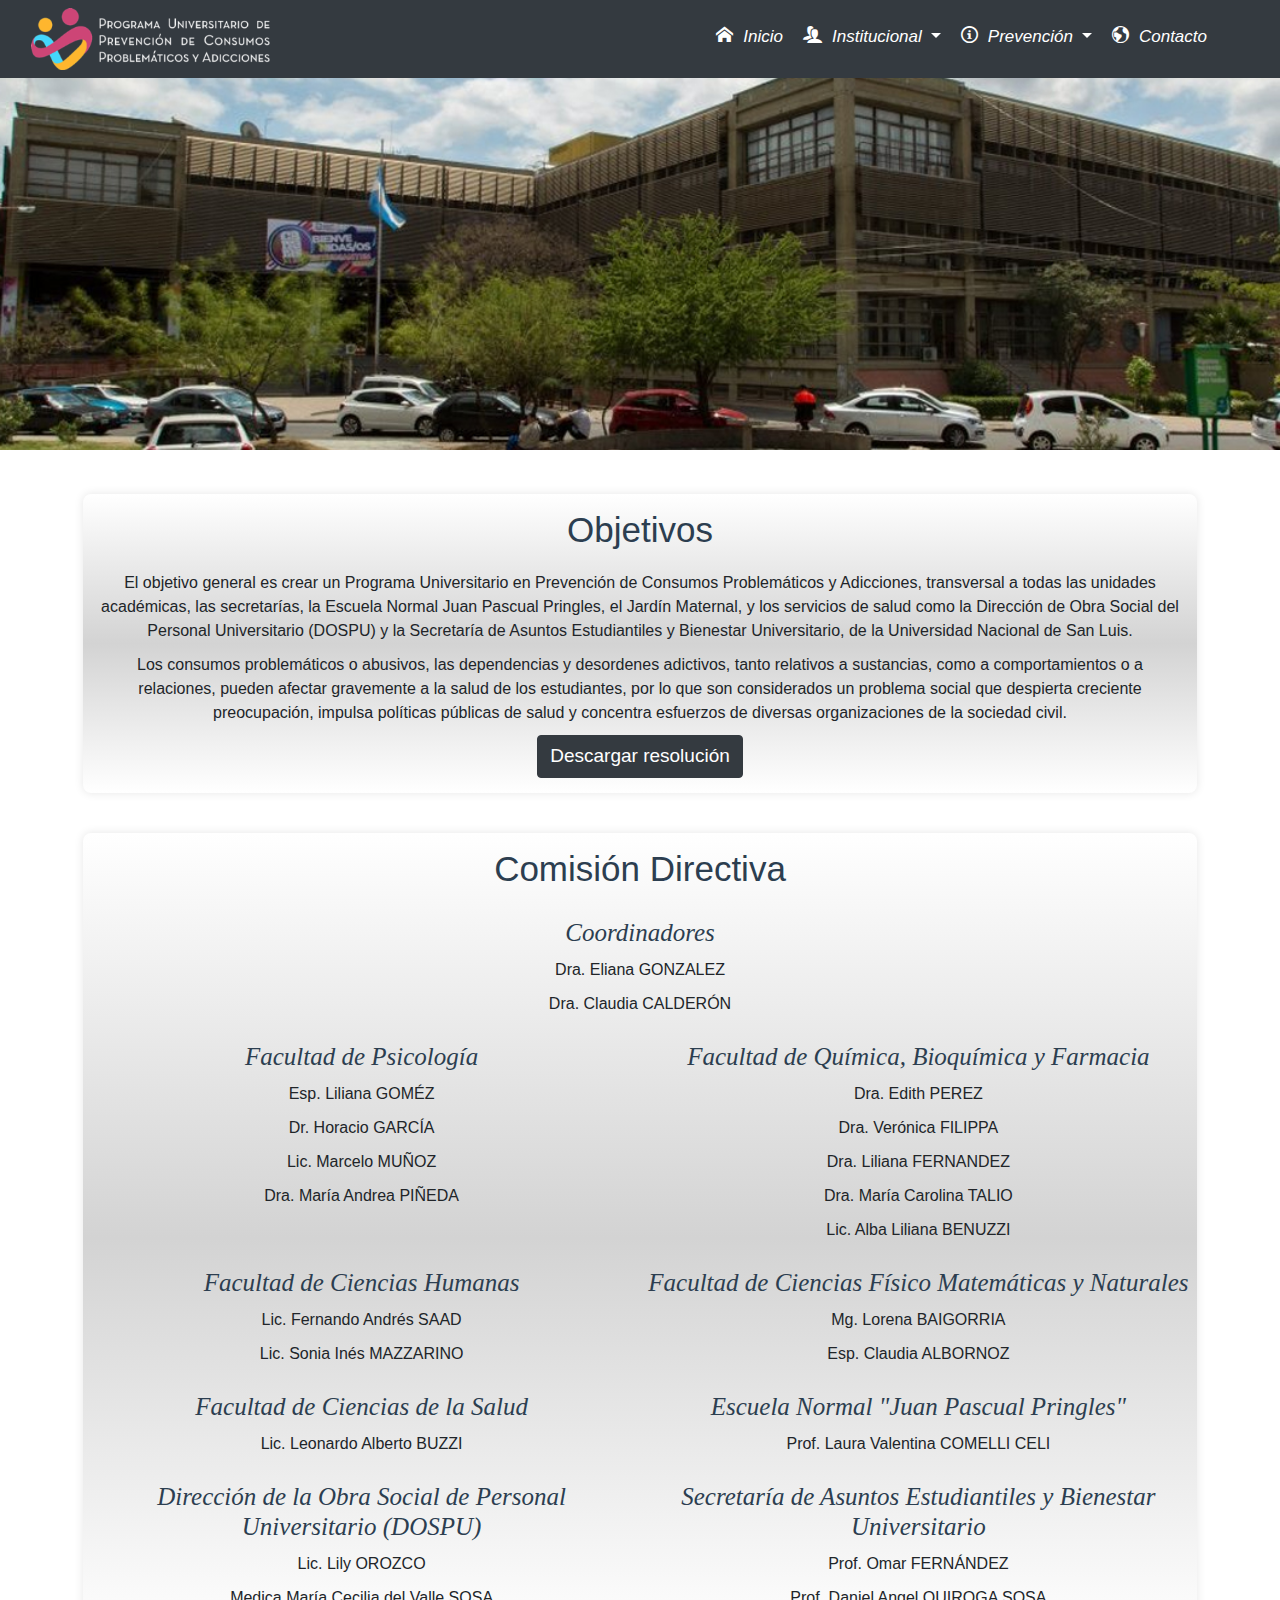
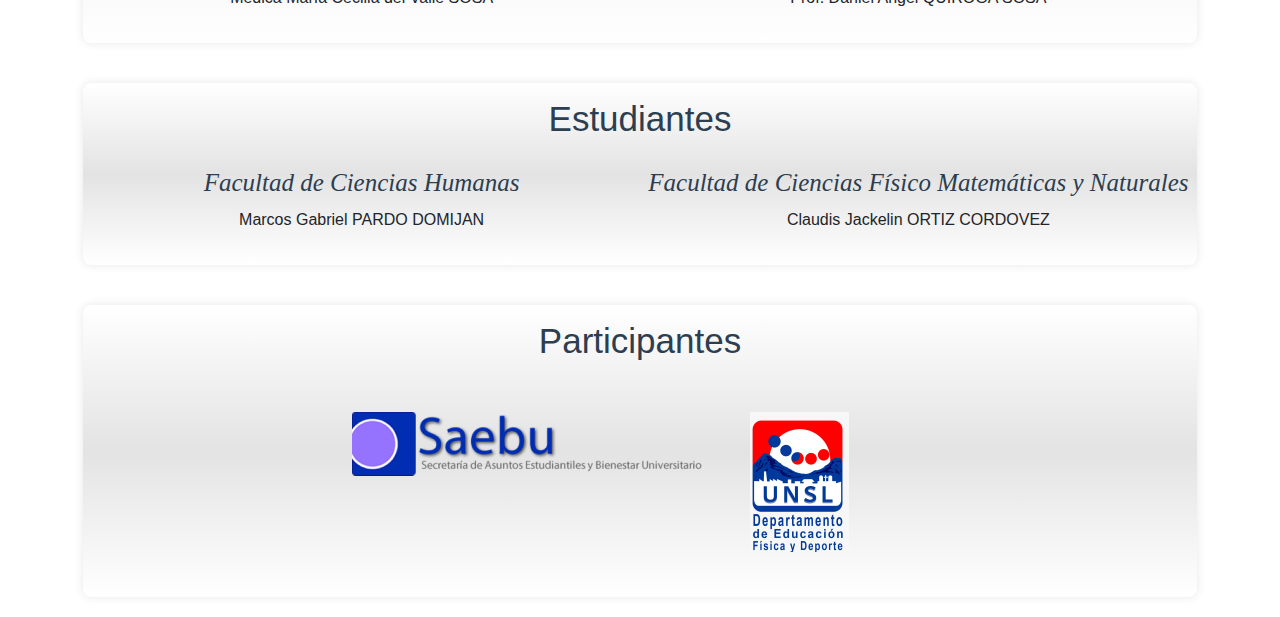
==== institucional.html @ 9cf57412 "se camnbio tamaño del logo deportes" ====
<!doctype html>
<html lang="es">
  <head>
    <meta charset="utf-8">
    <meta name="viewport" content="width=device-width, initial-scale=1, shrink-to-fit=no">
    <title>Programa Universitario de Prevenci&oacute;n de Consumos Problem&aacute;ticos y Adicciones</title>
    <link rel="stylesheet" href="css/bootstrap.min.css">
    <link href="css/style.css" rel="stylesheet">
    <link href="fonts.css" rel="stylesheet">
    <link rel="stylesheet" href="https://cdnjs.cloudflare.com/ajax/libs/animate.css/3.7.0/animate.min.css">
    <link rel="icon" type="image/png" href="/img/logosPrograma/loguito.png" />
  </head>

  <body>
      <!-- Mapas para las imagenes -->
    <map name="inadi">
      <area shape="poly" coords="30,17,95,1,170,17,173,92,178,135,19,136,26,91,100,138,5,58" target="_blank" href="https://www.argentina.gob.ar/inadi">	
    </map>	
      <!-- Menu de Navegaci�n -->	
    <header id="nav-placeholder"></header >	
      <!-- Portada -->
    <section>
      <div class="contenedor-imagen2"></div>
    </section><br>
      <!-- Objetivos -->
    <section id="objetivos">
      <div  class="container text-center jumbotron" id = "contenido-mitos">        
        <h1>Objetivos</h1>
        <p >El objetivo general es crear un Programa Universitario en Prevenci&oacuten de Consumos Problem&aacuteticos y Adicciones, 
          transversal a todas las unidades acad&eacutemicas, las secretar&iacuteas, la Escuela Normal Juan Pascual Pringles, 
          el Jardín Maternal, y los servicios de salud como la Direcci&oacuten de Obra Social del Personal Universitario (DOSPU) y 
          la Secretar&iacutea de Asuntos Estudiantiles y Bienestar Universitario, de la Universidad Nacional de San Luis.
        </p>
        <p >Los consumos problemáticos o abusivos, las dependencias y desordenes adictivos, tanto relativos a sustancias, 
          como a comportamientos o a relaciones, pueden afectar gravemente a la salud de los estudiantes, por lo que son considerados 
          un problema social que despierta creciente preocupaci&oacuten, impulsa políticas públicas de salud y concentra 
          esfuerzos de diversas organizaciones de la sociedad civil.
        </p>	
        <a class="btn btn-dark descarga" href="documentosParaDescargar/resolucion2024.pdf" target="_blank" download="Resolucion">
          Descargar resoluci&oacuten 
        </a>           
      </div>
    </section>
      <!-- Comision Directiva -->
    <section id="comisionDirectiva">
      <div  class="container text-center jumbotron" id = "contenido-mitos">
          <h1>Comisión Directiva</h1>
        <div class="row justify-content-center">
          <div class="col-md-12 col-lg-12 p-2">
            <h2>Coordinadores</h2>
            <p>Dra. Eliana GONZALEZ</p>
            <p>Dra. Claudia CALDERÓN</p>
          </div>
          <div class="col-md-6 col-lg-6 p-2">
            <h2>Facultad de Psicología</h2>
            <p>Esp. Liliana GOMÉZ</p>
            <p>Dr. Horacio GARCÍA</p>
            <p>Lic. Marcelo MUÑOZ</p>
            <p>Dra. María Andrea PIÑEDA</p>
          </div>
          <div class="col-md-6 col-lg-6 p-2">
            <h2>Facultad de Química, Bioquímica y Farmacia</h2>
            <p>Dra. Edith PEREZ</p>
            <p>Dra. Verónica FILIPPA</p>
            <p>Dra. Liliana FERNANDEZ</p>
            <p>Dra. María Carolina TALIO</p>
            <p>Lic. Alba Liliana BENUZZI</p>
          </div>
          <div class="col-md-6 col-lg-6 p-2">
            <h2>Facultad de Ciencias Humanas</h2>
            <p>Lic. Fernando Andrés SAAD</p>
            <p>Lic. Sonia Inés MAZZARINO</p>
          </div>       
          <div class="col-md-6 col-lg-6 p-2">
            <h2>Facultad de Ciencias Físico Matemáticas y Naturales</h2>
            <p>Mg. Lorena BAIGORRIA</p>
            <p>Esp. Claudia ALBORNOZ</p>
          </div>
          <div class="col-md-6 col-lg-6 p-2">
            <h2>Facultad de Ciencias de la Salud</h2>
            <p>Lic. Leonardo Alberto BUZZI</p>
          </div>
          <div class="col-md-6 col-lg-6 p-2">
            <h2>Escuela Normal "Juan Pascual Pringles"</h2>
            <p>Prof. Laura Valentina COMELLI CELI</p>
          </div>
          <div class="col-md-6 col-lg-6 p-2">
            <h2>Dirección de la Obra Social de Personal Universitario (DOSPU)</h2>
            <p>Lic. Lily OROZCO</p>
            <p>Medica María Cecilia del Valle SOSA</p>
          </div>
          <div class="col-md-6 col-lg-6 p-2">
            <h2>Secretaría de Asuntos Estudiantiles y Bienestar Universitario</h2>
            <p>Prof. Omar FERNÁNDEZ</p>
            <p>Prof. Daniel Angel QUIROGA SOSA</p>
          </div>
        </div>
      </div>
    </section>
      <!-- Seccion de Estudiantes -->
    <section id="estudiantes">
      <div  class="container  text-center jumbotron2" id = "contenido-mitos">
        <h1>Estudiantes</h1>
        <div class="row justify-content-center"> 
          <div class="col-md-6 col-lg-6 p-2">
            <h2>Facultad de Ciencias Humanas</h2>
            <p>Marcos Gabriel PARDO DOMIJAN</p>
          </div>     
          <div class="col-md-6 col-lg-6 p-2">
            <h2>Facultad de Ciencias Físico Matemáticas y Naturales</h2>
            <p>Claudis Jackelin ORTIZ CORDOVEZ</p>
          </div>      
        </div>
      </div>
    </section>
      <!-- Logos de los Participantes -->
    <section id="participantes">
      <div  class="container text-center jumbotron2" id = "contenido-mitos">
        <h1>Participantes</h1>
        <div class="row justify-content-center">
          <div class="img col-lg-3">
            <a target="_blank" href="http://saebu.unsl.edu.ar/">
              <img src="img/logosParticipantes/logo-saebu4-350.png">
            </a>	
          </div>
          <div class="img col-lg-3">
            <a target="_blank" href="http://saebu.unsl.edu.ar/">
              <img src="img/logosParticipantes/logoDeportes140.png">
            </a>	
          </div>
        </div>		  	
      </div>
    </section>
      <!-- Scripts -->	
    <script src="https://code.jquery.com/jquery-3.5.1.min.js"></script> <!-- Versión completa de jQuery -->
    <script src="https://cdn.jsdelivr.net/npm/@popperjs/core@2.9.2/dist/umd/popper.min.js"></script>
    <script src="https://stackpath.bootstrapcdn.com/bootstrap/4.5.2/js/bootstrap.min.js"></script>
      <!-- Scripts personalizados -->
    <script src="js/nav.js"></script>
    <script src="js/button.js"></script>
  </body>
</html>
---- css/style.css ----
*{
  box-sizing: border-box;
  padding: 0px;
  margin: 0px;
}
body {
  display: flex;
  flex-direction: column;
  height: 100vh;
  width: 100%;
  margin: 0px;
}

html{
  scroll-behavior: smooth;
}




/*Estilo para el Menu de Navegacion*/
.navbar-light .navbar-brand{
  color: #fff;
  font-size: 25px;
  text-transform: uppercase;
  font-weight: bold;
  letter-spacing: 2px;
}

.navbar-light .navbar-nav .nav-link{
  padding: 10px;
  color: White;
}

.navbar-light .navbar-nav .nav-link:focus, .navbar-light .navbar-nav .nav-link:hover{
  color: BurlyWood;
}

.navbar-nav > li > a, .navbar-brand {
    padding-top: 15px !important; 
    height: 60px; 
}
.navbar {
    min-height: 30px !important; /* Elige la altura que necesites */
    z-index: 10; /* Asegúrate de que la barra de navegación esté en la parte superior */
    width: 100%; /* Para que ocupe todo el ancho de la página */
}

.nav-link{
  padding: 5px;
  font-weight: 500;
  font-size: 17px;
  font-style: italic;
}

.dropdown-menu{
  border:none;
}

.dropdown-item{
  color:white;
}

nav ul li span{ 
  margin-right:10px;
}

.dropdown-item:hover{
  background:none;
  color: BurlyWood;
 
}



/*Estilo para los fondos del container*/
.jumbotron{
  background-color: White; 
  background-image: linear-gradient(White, LightGray, white);
  box-shadow: 0 15px 10px rgba(0,0,0,.25);
}
.jumbotron2{
  background-color: White; 
  background-image: linear-gradient(white, rgb(227, 227, 227),white);
  box-shadow: 0 15px 10px rgba(0,0,0,.25);
}

/*Estilo para los titulos*/
h1{	
  font-weight: 100;
  font-style: inherit;
  font-size: 35px;
  font-family: Arial, Helvetica, sans-serif;
  text-align: center;
  color: #2c3e50;
  margin-bottom: 20px;
}

h2{
  color: #443979;
  font-style: italic;
  font-size: 25px;
  font-family: Times New Roman;
}


/*Estilo para las letras*/
p{
  font-family: Arial, Helvetica, sans-serif;
}

/*Estilo para los logos*/
.img{
  padding: 10px; 
  margin: 20px;
  height: auto;
}

.img:hover{
  animation-duration:2s;
  animation-name: rubberBand;
  animation-iteration-count: infinite;
}

/*Efecto para el boton de navegacion responsive*/
.navbar-light .navbar-toggler{
  border-color:DarkGrey; 
}

.navbar-light .navbar-toggler-icon {
  background-image: url("data:image/svg+xml;charset=utf8,%3Csvg viewBox='0 0 32 32' xmlns='http://www.w3.org/2000/svg'%3E%3Cpath stroke='rgba(255,255,255, 0.9)' stroke-width='2' stroke-linecap='round' stroke-miterlimit='10' d='M4 8h24M4 16h24M4 24h24'/%3E%3C/svg%3E");
}

.navbar-light.navbar-toggler {
  border-color: rgb(255,255,255);
} 


/*Estilo para el msj*/
/*.contact{
  background-image: linear-gradient(White, LightGray, white);
  border-radius: 5px;
  box-shadow: 0 15px 10px rgba(0,0,0,.25);
}*/

/*Estilo para el logo de Facebook*/
.face{
  margin: 0 auto;
}

/*Estilo para el boton de descarga*/
.descarga{
  color: White;
  text-decoration: none;
  font-family: arial, sans-serif;
  font-size: 19px;
}

.descarga:hover{
  color: White;
  text-decoration: none;
}

/*Estilo para el titulo de prevencion y unsl en contactos*/
.titunsl{
  font-size:24px;
}

.titprev{
  font-size:19px;
}


/*Estilo para los folletos*/
.afiche{
  width: 100%;
  box-shadow: 0 20px 30px rgba(0, 0, 0, 0.30);

}

.afiche:hover{
   box-shadow: 5px 20px 30px rgba(0, 0, 0, 0.50);
   transition: 800ms;
}


/*Estilo para los documentos*/
.downloadDoc p{
  font-size:17px;
  font-family:'Poppins',sans-serif;
}

.downloadDoc{
  position: relative;
  padding: 40px;
  background: #f2f2f2;
  border-radius: 4px;
  box-shadow: 0 20px 30px rgba(0, 0, 0, 0.60);
  margin: 20px;
  box-sizing: border-box;
  overflow: hidden;
} 

.icon{
  position: relative;
  width: 80px;
  height: 80px;
  color: #fff;
  background: #000;
  display: flex;
  justify-content: center;
  align-items: center;
  margin: 0 auto;
  border-radius: 50%;
  font-size: 20px;
  /*font-weight: 400;*/
  transition: 1s;
}

.doc1 .downloadDoc .icon {
  box-shadow: 0 0 0 0 DodgerBlue;
  background: DodgerBlue;
}

.doc1 .downloadDoc:hover .icon {
  box-shadow: 0 0 0 400px DodgerBlue;
  background: #000;
}

.doc2 .downloadDoc .icon {
  box-shadow: 0 0 0 0 #6A5ACD;
  background: #6A5ACD;
}

.doc2 .downloadDoc:hover .icon {
  box-shadow: 0 0 0 400px #6A5ACD;
  background: #000;
}

.doc3 .downloadDoc .icon {
  box-shadow: 0 0 0 0 DarkCyan;
  background: DarkCyan;
}

.doc3 .downloadDoc:hover .icon {
  box-shadow: 0 0 0 400px DarkCyan;
  background: #000;
}

.doc4 .downloadDoc .icon {
  box-shadow: 0 0 0 0 MediumSeaGreen;
  background: MediumSeaGreen;
}

.doc4 .downloadDoc:hover .icon {
  box-shadow: 0 0 0 400px MediumSeaGreen;
  background: #000;
}

.doc5 .downloadDoc .icon {
  box-shadow: 0 0 0 0 ForestGreen;
  background: ForestGreen;
}

.doc5 .downloadDoc:hover .icon {
  box-shadow: 0 0 0 400px ForestGreen;
  background: #000;
}

.doc6 .downloadDoc .icon {
  box-shadow: 0 0 0 0 DarkMagenta;
  background: DarkMagenta;
}

.doc6 .downloadDoc:hover .icon {
  box-shadow: 0 0 0 400px DarkMagenta;
  background: #000;
}

.content{
  position:relative;
  z-index: 1;
  transition: 1s;
}

.downloadDoc:hover .content{
  color: #fff;
}

.downloadDoc:before{
  content: '';
  width: 50%;
  height: 100%;
  position: absolute;
  top: 0;
  left: 0;
  background: rgba(255,255,255,.1); 
  z-index: 2;
  pointer-events:none;
}

/*Estilo para Actividades*/
.activity p{
  font-size: 16px;
}

.activity h3{
  font-size: 28px;
  font-style: italic;
  font-family: Times New Roman;
}

.activity h4{
  color: #443979;
  font-size: 25px;
  font-style: italic;
  font-family: Times New Roman;
}


.contenedor-imagen {
  background-image: url('../img/universidad.png');
  background-size:cover;
  background-position: center;
  background-repeat: no-repeat;
  height: 40vh;
  width: 100%;
  display: flex;
  margin-top: 45px;

}


.contenedor-imagen2 {
  padding: 0;
  margin: 0;
  background-image: url('../img/rectorado.jpg');
  background-size: cover;
  background-position: center;
  background-repeat: no-repeat;
  height: 50vh;
  width: 100%;
  text-align: center;
  justify-content: center;
  align-items: center;
  display: flex;
  position: relative; /* Asegurar que el ::before se posicione correctamente */

}

#contenido-mitos {
  max-width: 87%;
  margin: 20px auto;
  padding: 15px;
  background-color: #fff;
  border-radius: 8px;
  box-shadow: 0 0 10px rgba(0, 0, 0, 0.1);
}

header h1 {
  text-align: center;
  color: #2c3e50;
  margin-bottom: 20px;
}

.mitos {
  text-align: center;
  background-image: url('../img/1.jpeg');
  border-radius: 8px;
 
}

.mitos-image {
  max-width: 100%;
  height: auto;
  border-radius: 8px;
  margin-bottom: 20px;
}


.myth-reality-list {
  display: flex;
  flex-wrap: wrap;
  justify-content:space-between;
  list-style-type: none;
  padding: 0;
}

.myth-reality-list li {
  background-color: #f9f9f9;
  padding: 20px;
  border-radius: 8px;
  box-shadow: 0 0 10px rgba(0, 0, 0, 0.1);
  margin: 10px ;
  width: 47%;
  box-sizing: border-box;
}

.altura p{
  min-height: 50px;
}

h2 {
  color: #2c3e50;
  margin-top: 0;
}

p {
  margin: 10px 0;

}

/* Media queries for responsiveness */
@media (max-width: 780px) {
  .myth-reality-list li {
      width: 100%;
  }
}

@media (max-width: 480px) {
  #contenido-mitos {
      padding: 10px;
  }

  .myth-reality-list li {
      padding: 15px;
  }

  header h1 {
      font-size: 1.5rem;
  }

  h2 {
      font-size: 1.25rem;
  }

  p {
      font-size: 1rem;
  }
}
---- fonts.css ----
@font-face {
  font-family: 'icomoon';
  src:  url('fonts/icomoon.eot?qnvz5k');
  src:  url('fonts/icomoon.eot?qnvz5k#iefix') format('embedded-opentype'),
    url('fonts/icomoon.ttf?qnvz5k') format('truetype'),
    url('fonts/icomoon.woff?qnvz5k') format('woff'),
    url('fonts/icomoon.svg?qnvz5k#icomoon') format('svg');
  font-weight: normal;
  font-style: normal;
}

[class^="icon-"], [class*=" icon-"] {
  /* use !important to prevent issues with browser extensions that change fonts */
  font-family: 'icomoon' !important;
  speak: none;
  font-style: normal;
  font-weight: normal;
  font-variant: normal;
  text-transform: none;
  line-height: 1;

  /* Better Font Rendering =========== */
  -webkit-font-smoothing: antialiased;
  -moz-osx-font-smoothing: grayscale;
}

.icon-home:before {
  content: "\e900";
}
.icon-office:before {
  content: "\e903";
}
.icon-pencil2:before {
  content: "\e906";
}
.icon-book:before {
  content: "\e91f";
}
.icon-file-picture:before {
  content: "\e927";
}
.icon-paste:before {
  content: "\e92d";
}
.icon-folder-open:before {
  content: "\e930";
}
.icon-phone:before {
  content: "\e942";
}
.icon-envelop:before {
  content: "\e945";
}
.icon-undo:before {
  content: "\e965";
}
.icon-user:before {
  content: "\e971";
}
.icon-users:before {
  content: "\e972";
}
.icon-user-tie:before {
  content: "\e976";
}
.icon-target:before {
  content: "\e9b3";
}
.icon-earth:before {
  content: "\e9ca";
}
.icon-info:before {
  content: "\ea0c";
}
.icon-embed2:before {
  content: "\ea80";
}
.icon-facebook2:before {
  content: "\ea91";
}
.icon-html-five:before {
  content: "\eae4";
}
.icon-html-five2:before {
  content: "\eae5";
}
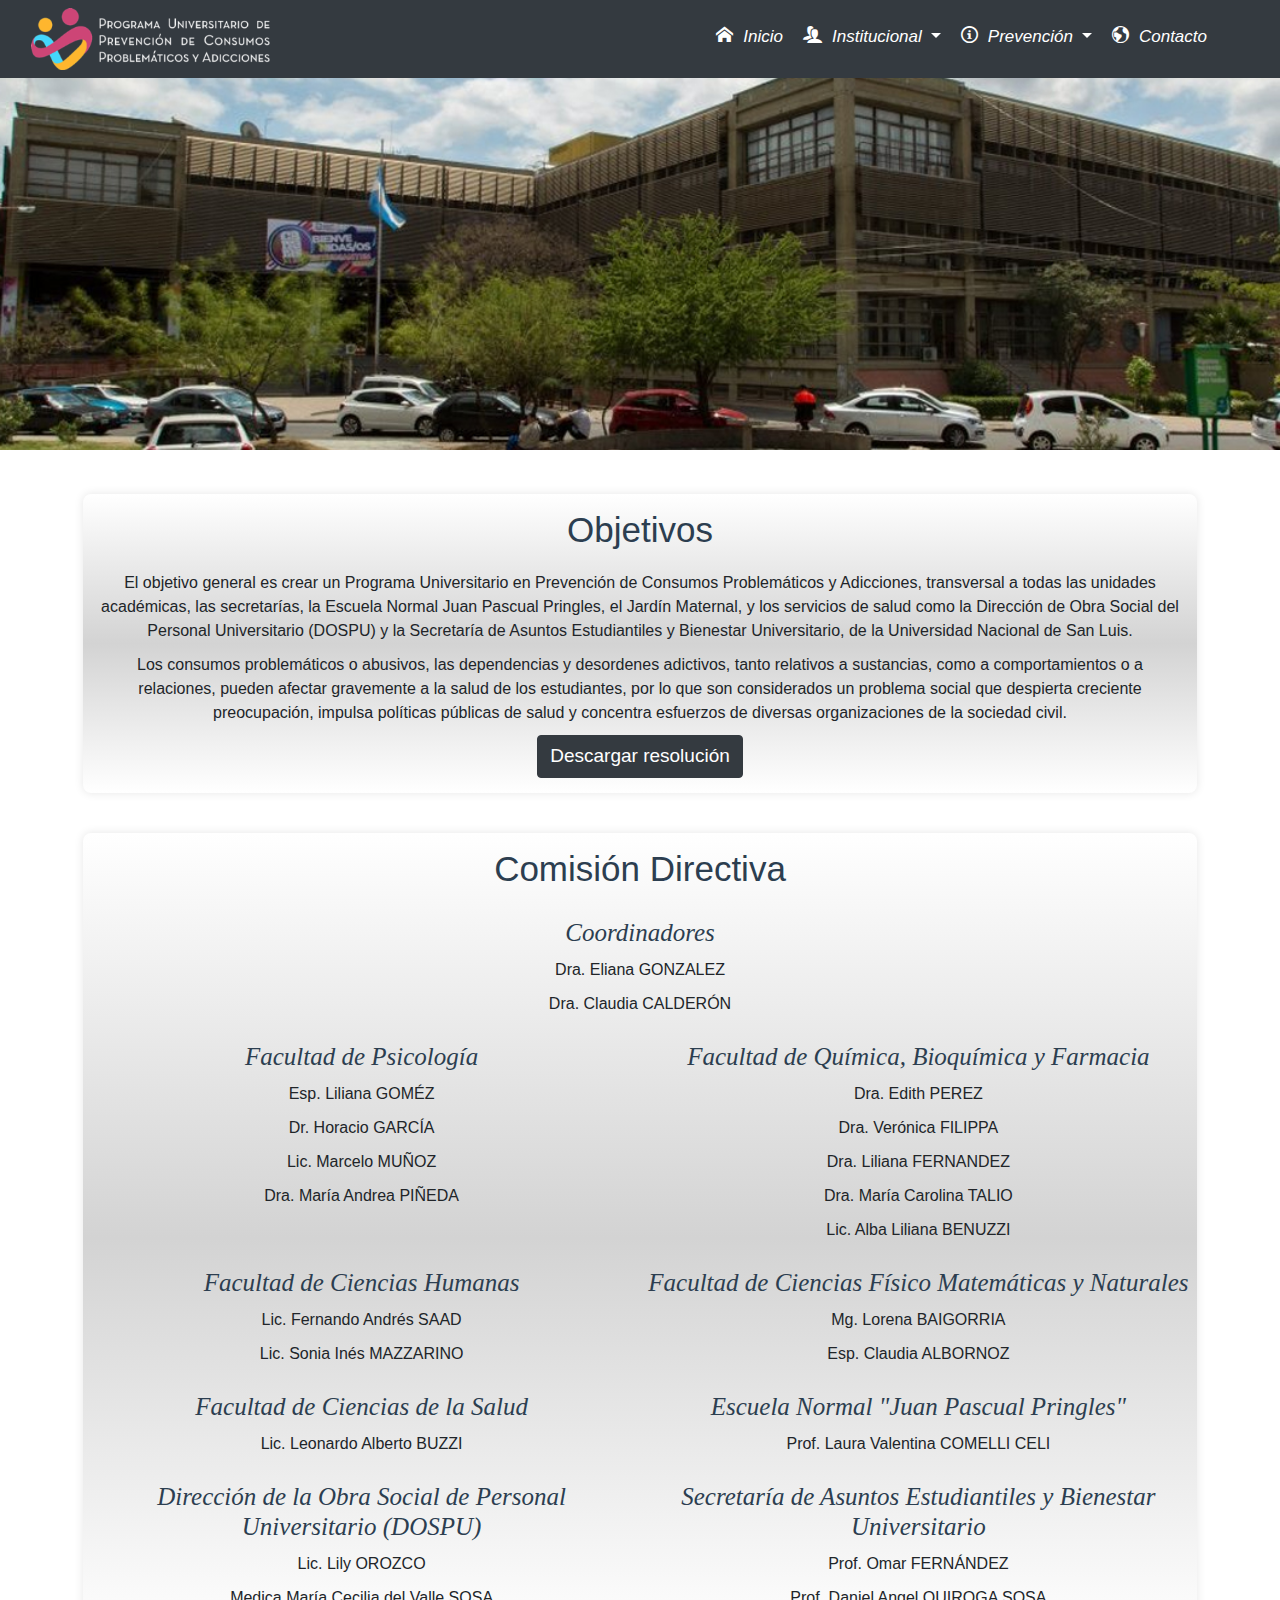
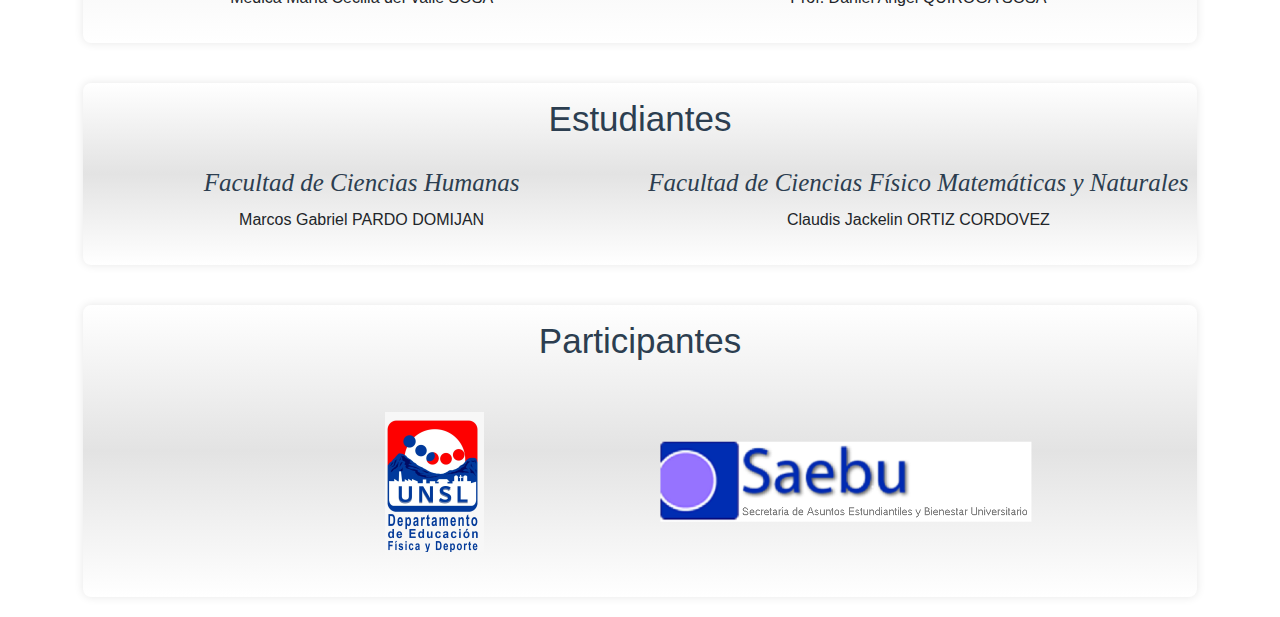
==== commit 4f590344: "ajustes en elogo saebu" ====
--- a/institucional.html
+++ b/institucional.html
@@ -118,17 +118,17 @@
       <div  class="container text-center jumbotron2" id = "contenido-mitos">
         <h1>Participantes</h1>
         <div class="row justify-content-center">
-          <div class="img col-lg-3">
+          <div class="img col-lg-4" >
             <a target="_blank" href="http://saebu.unsl.edu.ar/">
-              <img src="img/logosParticipantes/logo-saebu4-350.png">
+              <img src="img/logosParticipantes/logoDeportes140.png"  class="img-fluid">
             </a>	
           </div>
-          <div class="img col-lg-3">
+        
+          <div class="img col-lg-4" >
             <a target="_blank" href="http://saebu.unsl.edu.ar/">
-              <img src="img/logosParticipantes/logoDeportes140.png">
+              <img src="img/logosParticipantes/logo-saebu690-150.png" class="img-fluid" style="position: absolute; top: 50%; left: 50%; transform: translate(-50%, -50%);">
             </a>	
-          </div>
-        </div>		  	
+          </div>	
       </div>
     </section>
       <!-- Scripts -->	
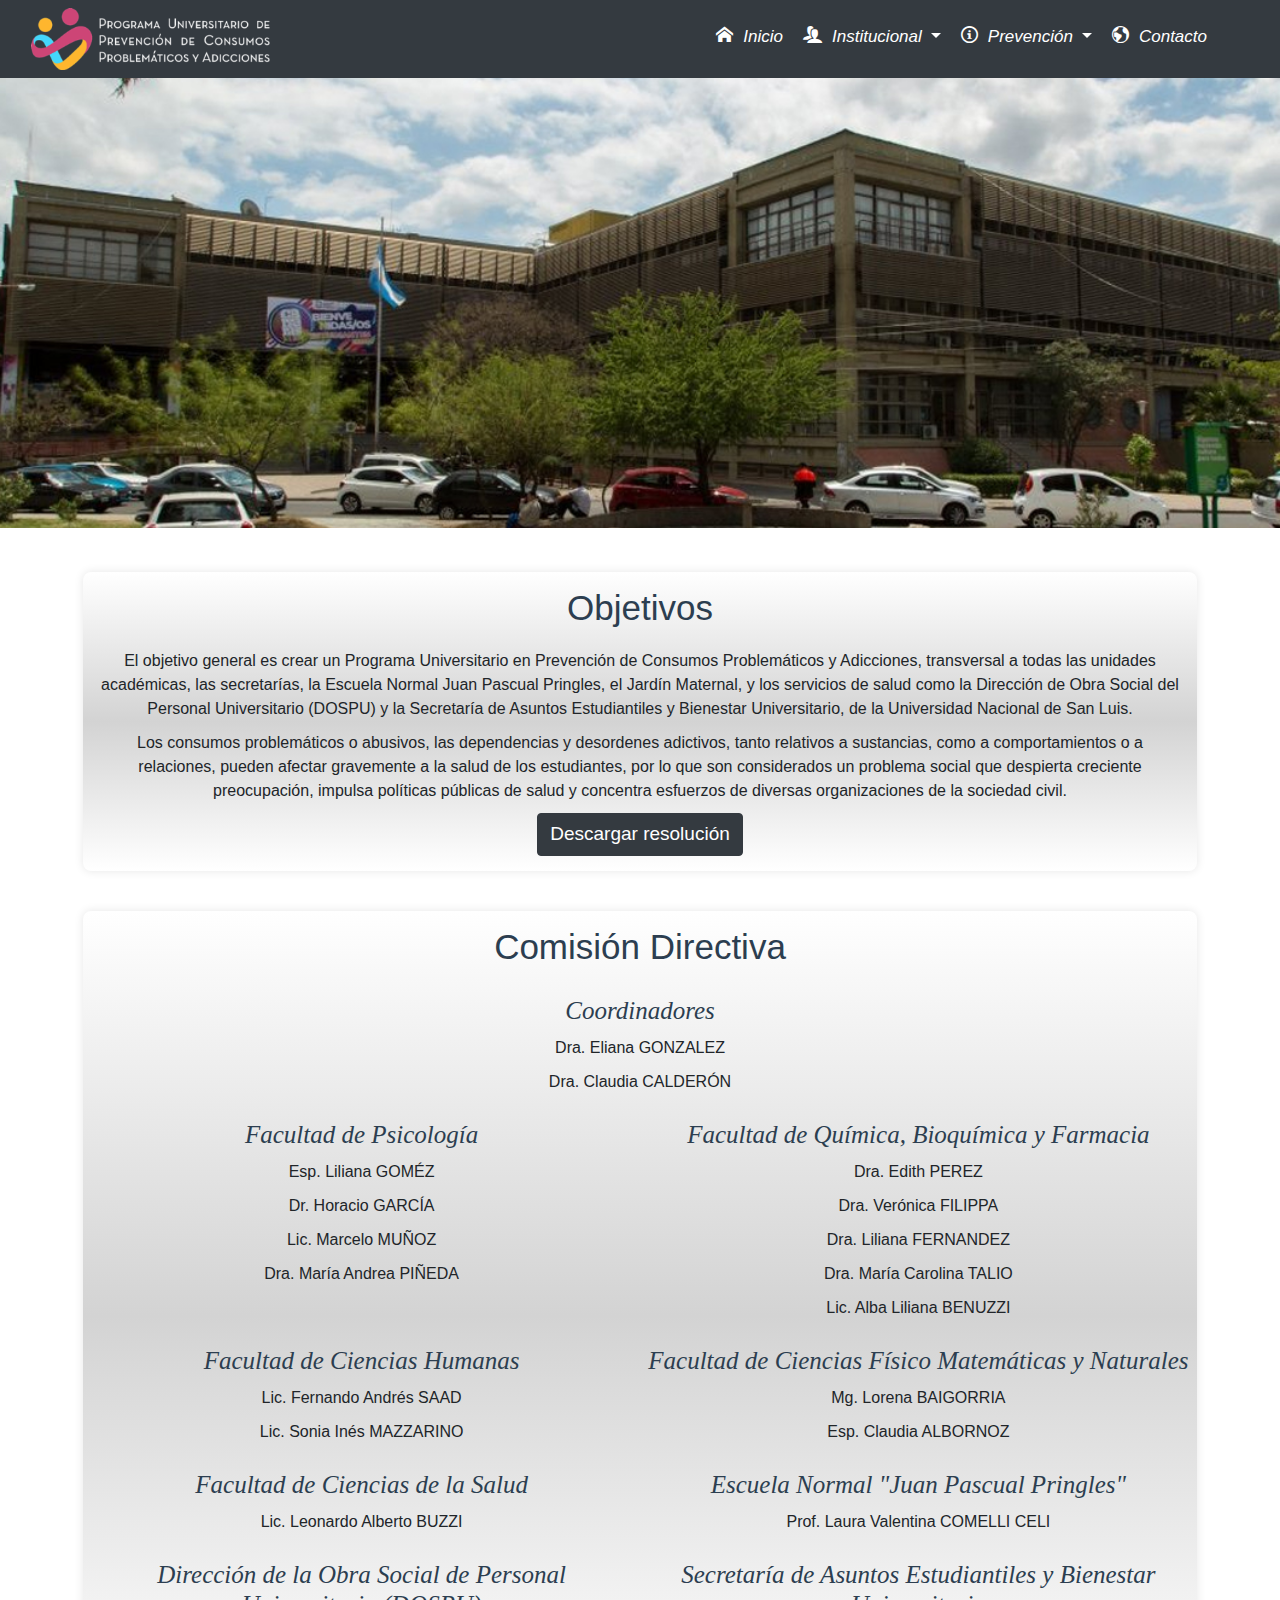
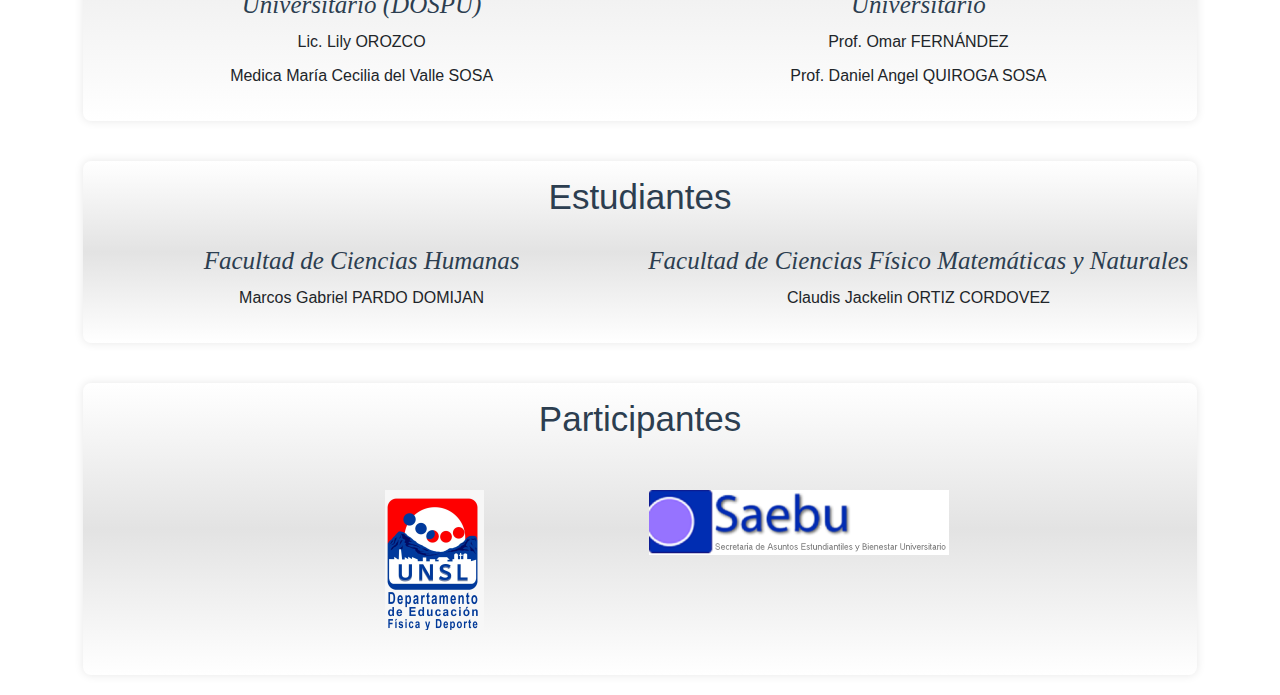
==== commit e8ffb796: "se ajustaron los logos" ====
--- a/institucional.html
+++ b/institucional.html
@@ -118,15 +118,14 @@
       <div  class="container text-center jumbotron2" id = "contenido-mitos">
         <h1>Participantes</h1>
         <div class="row justify-content-center">
-          <div class="img col-lg-4" >
+          <div class="img col-lg-3" >
             <a target="_blank" href="http://saebu.unsl.edu.ar/">
               <img src="img/logosParticipantes/logoDeportes140.png"  class="img-fluid">
             </a>	
-          </div>
-        
+          </div>        
           <div class="img col-lg-4" >
             <a target="_blank" href="http://saebu.unsl.edu.ar/">
-              <img src="img/logosParticipantes/logo-saebu690-150.png" class="img-fluid" style="position: absolute; top: 50%; left: 50%; transform: translate(-50%, -50%);">
+              <img src="img/logosParticipantes/logo-saebu300-65.png" class="img-fluid" s >
             </a>	
           </div>	
       </div>
--- a/css/style.css
+++ b/css/style.css
@@ -323,7 +323,7 @@
   background-size:cover;
   background-position: center;
   background-repeat: no-repeat;
-  height: 40vh;
+  height: 50vh;
   width: 100%;
   display: flex;
   margin-top: 45px;
@@ -411,7 +411,7 @@
 }
 
 /* Media queries for responsiveness */
-@media (max-width: 780px) {
+@media (max-width: 760px) {
   .myth-reality-list li {
       width: 100%;
   }
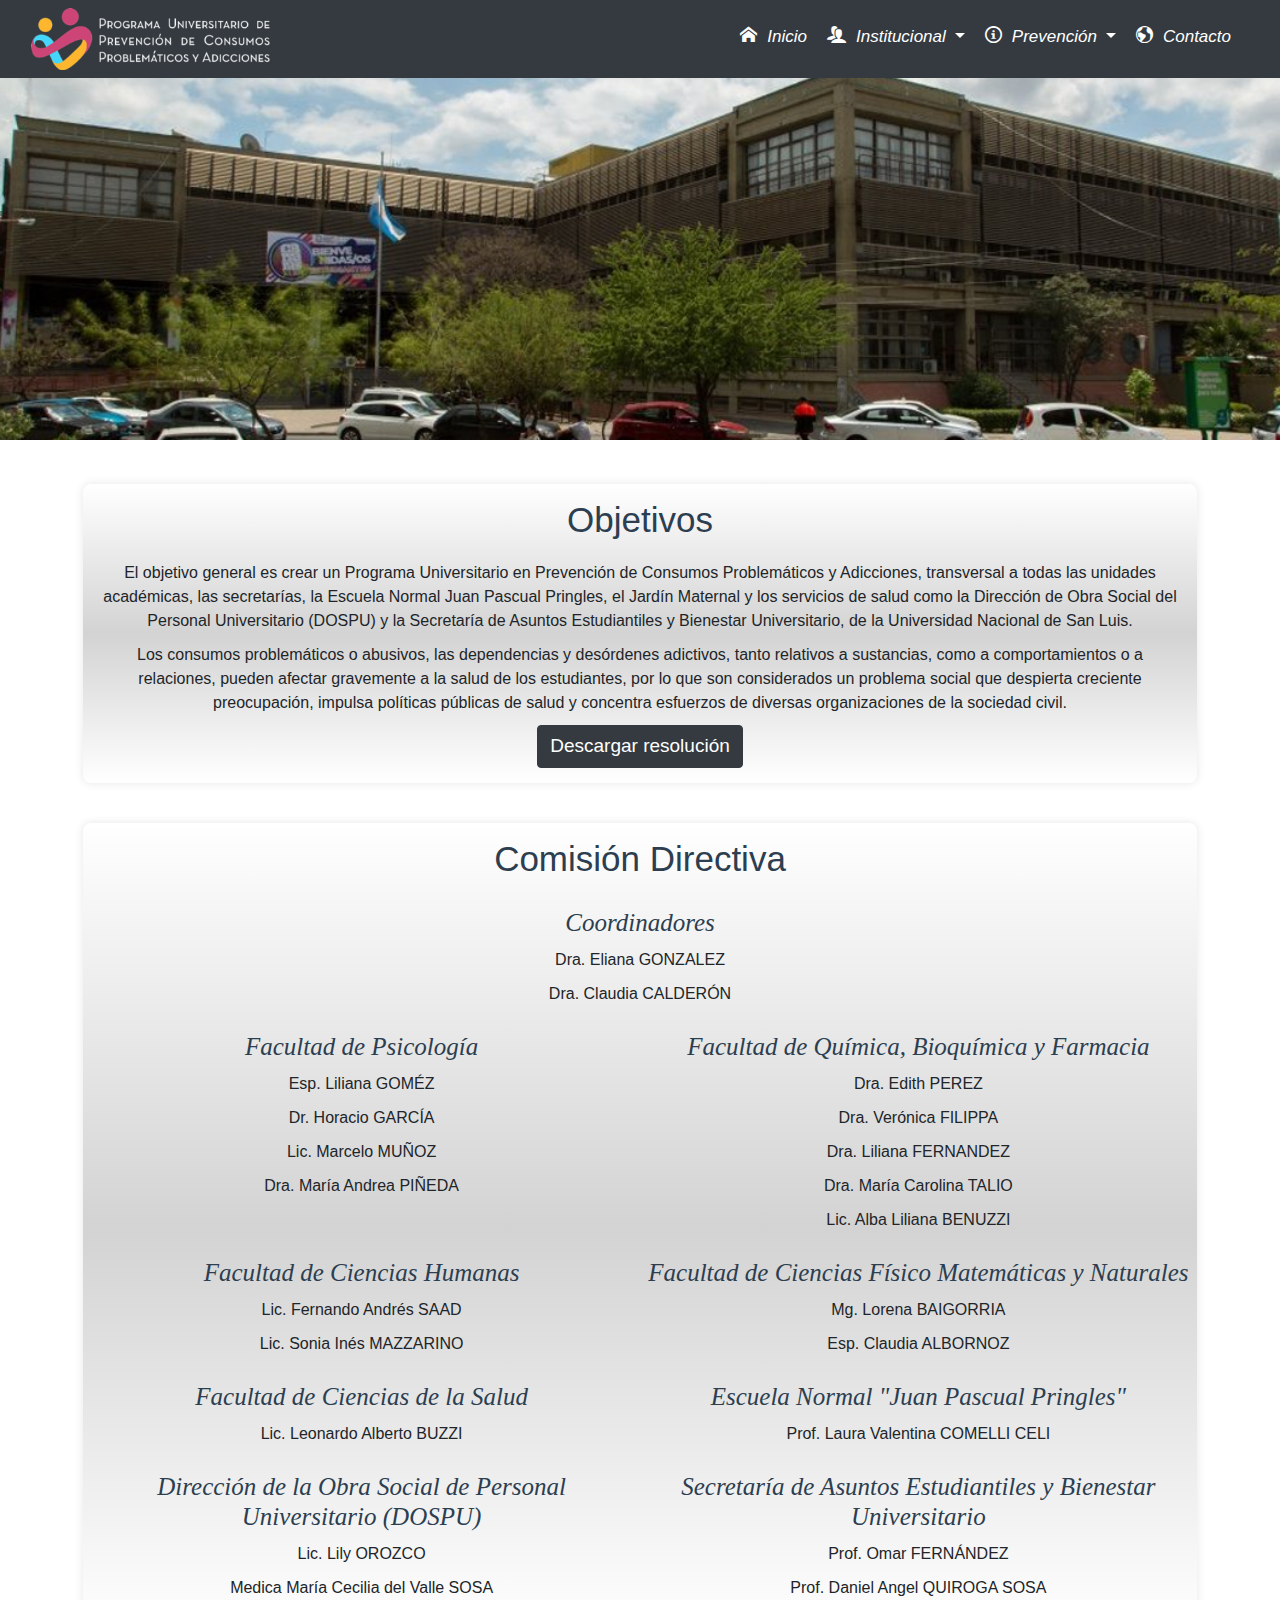
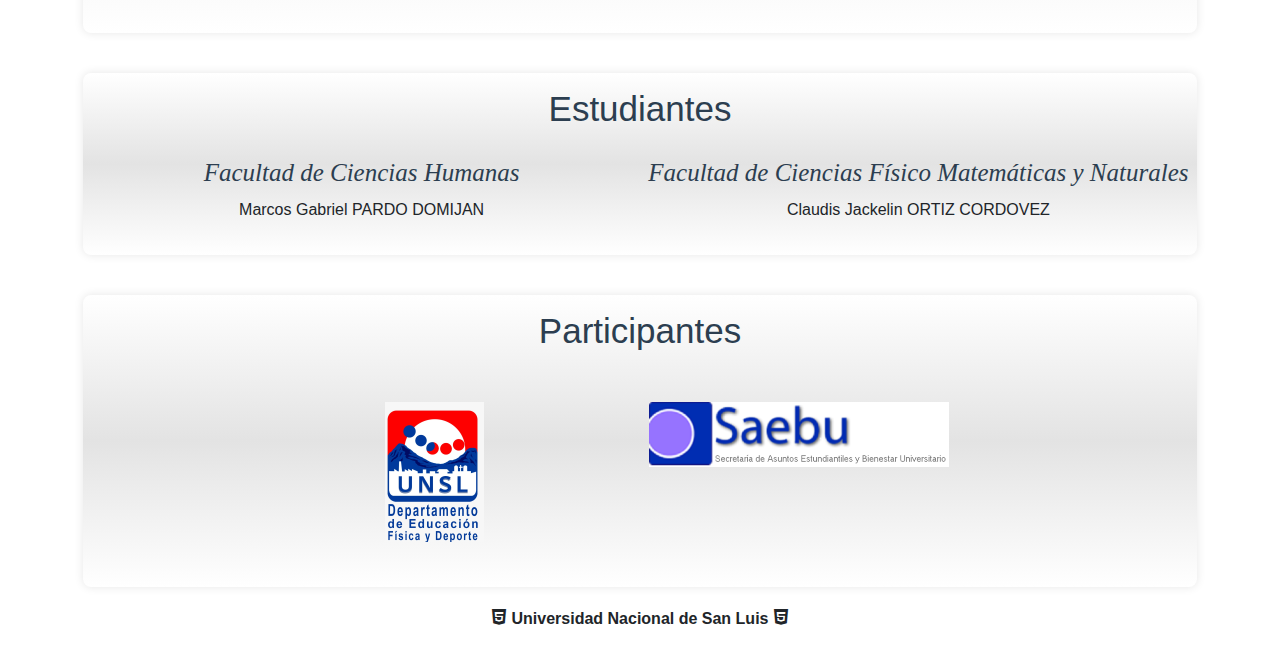
==== commit 00cea157: "Se reviso ortografía, se colocaron script locales y archivos de bootstrap, se ordenaron archivos css" ====
--- a/institucional.html
+++ b/institucional.html
@@ -7,7 +7,7 @@
     <link rel="stylesheet" href="css/bootstrap.min.css">
     <link href="css/style.css" rel="stylesheet">
     <link href="fonts.css" rel="stylesheet">
-    <link rel="stylesheet" href="https://cdnjs.cloudflare.com/ajax/libs/animate.css/3.7.0/animate.min.css">
+    <link rel="stylesheet" href="css/animate.min.css">
     <link rel="icon" type="image/png" href="/img/logosPrograma/loguito.png" />
   </head>
 
@@ -28,10 +28,10 @@
         <h1>Objetivos</h1>
         <p >El objetivo general es crear un Programa Universitario en Prevenci&oacuten de Consumos Problem&aacuteticos y Adicciones, 
           transversal a todas las unidades acad&eacutemicas, las secretar&iacuteas, la Escuela Normal Juan Pascual Pringles, 
-          el Jardín Maternal, y los servicios de salud como la Direcci&oacuten de Obra Social del Personal Universitario (DOSPU) y 
+          el Jardín Maternal y los servicios de salud como la Direcci&oacuten de Obra Social del Personal Universitario (DOSPU) y 
           la Secretar&iacutea de Asuntos Estudiantiles y Bienestar Universitario, de la Universidad Nacional de San Luis.
         </p>
-        <p >Los consumos problemáticos o abusivos, las dependencias y desordenes adictivos, tanto relativos a sustancias, 
+        <p >Los consumos problemáticos o abusivos, las dependencias y desórdenes adictivos, tanto relativos a sustancias, 
           como a comportamientos o a relaciones, pueden afectar gravemente a la salud de los estudiantes, por lo que son considerados 
           un problema social que despierta creciente preocupaci&oacuten, impulsa políticas públicas de salud y concentra 
           esfuerzos de diversas organizaciones de la sociedad civil.
@@ -50,7 +50,7 @@
             <h2>Coordinadores</h2>
             <p>Dra. Eliana GONZALEZ</p>
             <p>Dra. Claudia CALDERÓN</p>
-          </div>
+          </div>   
           <div class="col-md-6 col-lg-6 p-2">
             <h2>Facultad de Psicología</h2>
             <p>Esp. Liliana GOMÉZ</p>
@@ -72,7 +72,7 @@
             <p>Lic. Sonia Inés MAZZARINO</p>
           </div>       
           <div class="col-md-6 col-lg-6 p-2">
-            <h2>Facultad de Ciencias Físico Matemáticas y Naturales</h2>
+            <h2>Facultad de Ciencias Físico Matemáticas y Naturales </h2>
             <p>Mg. Lorena BAIGORRIA</p>
             <p>Esp. Claudia ALBORNOZ</p>
           </div>
@@ -125,15 +125,22 @@
           </div>        
           <div class="img col-lg-4" >
             <a target="_blank" href="http://saebu.unsl.edu.ar/">
-              <img src="img/logosParticipantes/logo-saebu300-65.png" class="img-fluid" s >
+              <img src="img/logosParticipantes/logo-saebu300-65.png" class="img-fluid">
             </a>	
           </div>	
+        </div>     
       </div>
+      <div class="text-center">
+        <span class="icon-html-five"></span>
+          <strong>Universidad Nacional de San Luis</strong>
+        <span class="icon-html-five"></span>
+      </div><br>	
     </section>
+
       <!-- Scripts -->	
-    <script src="https://code.jquery.com/jquery-3.5.1.min.js"></script> <!-- Versión completa de jQuery -->
-    <script src="https://cdn.jsdelivr.net/npm/@popperjs/core@2.9.2/dist/umd/popper.min.js"></script>
-    <script src="https://stackpath.bootstrapcdn.com/bootstrap/4.5.2/js/bootstrap.min.js"></script>
+    <script src="js/jquery/jquery-3.5.1.min.js"></script> 
+    <script src="js/popper.min.js"></script>
+    <script src="js/bootstrap.min4.5.2.js"></script>
       <!-- Scripts personalizados -->
     <script src="js/nav.js"></script>
     <script src="js/button.js"></script>
--- a/css/style.css
+++ b/css/style.css
@@ -42,7 +42,7 @@
 }
 .navbar {
     min-height: 30px !important; /* Elige la altura que necesites */
-    z-index: 10; /* Asegúrate de que la barra de navegación esté en la parte superior */
+    z-index: 10; /* Asegúrate de que la barra de navegación esté en la parte superior 
     width: 100%; /* Para que ocupe todo el ancho de la página */
 }
 
@@ -319,14 +319,20 @@
 
 
 .contenedor-imagen {
+  padding: 0;
+  margin: 0;
   background-image: url('../img/universidad.png');
   background-size:cover;
   background-position: center;
   background-repeat: no-repeat;
-  height: 50vh;
+  height: 45vh;
+  min-height: 300px; /* Altura mínima */
+  max-height: 600px; /* Altura máxima */
   width: 100%;
+  margin-top: 35px;
+  object-fit: cover;
   display: flex;
-  margin-top: 45px;
+  position: relative; /* Asegurar que el ::before se posicione correctamente */
 
 }
 
@@ -338,11 +344,12 @@
   background-size: cover;
   background-position: center;
   background-repeat: no-repeat;
-  height: 50vh;
+  height: 45vh;
+  min-height: 300px; /* Altura mínima */
+  max-height: 600px; /* Altura máxima */
   width: 100%;
-  text-align: center;
-  justify-content: center;
-  align-items: center;
+  margin-top: 35px;
+  object-fit: cover;
   display: flex;
   position: relative; /* Asegurar que el ::before se posicione correctamente */
 
@@ -371,12 +378,12 @@
 }
 
 .mitos-image {
-  max-width: 100%;
-  height: auto;
+  width: 100%; /* La imagen ocupará el 100% del ancho del contenedor */
+  height: 60vh; /* La altura se ajustará automáticamente para mantener la proporción */
+  object-fit: cover; /* Asegura que la imagen cubra todo el contenedor sin deformarse */
   border-radius: 8px;
   margin-bottom: 20px;
 }
-
 
 .myth-reality-list {
   display: flex;
@@ -411,6 +418,12 @@
 }
 
 /* Media queries for responsiveness */
+@media (max-width: 576px) {
+  .mitos-image {
+    height: 40vh; /* La altura se ajustará automáticamente para mantener la proporción */
+  }
+}
+
 @media (max-width: 760px) {
   .myth-reality-list li {
       width: 100%;
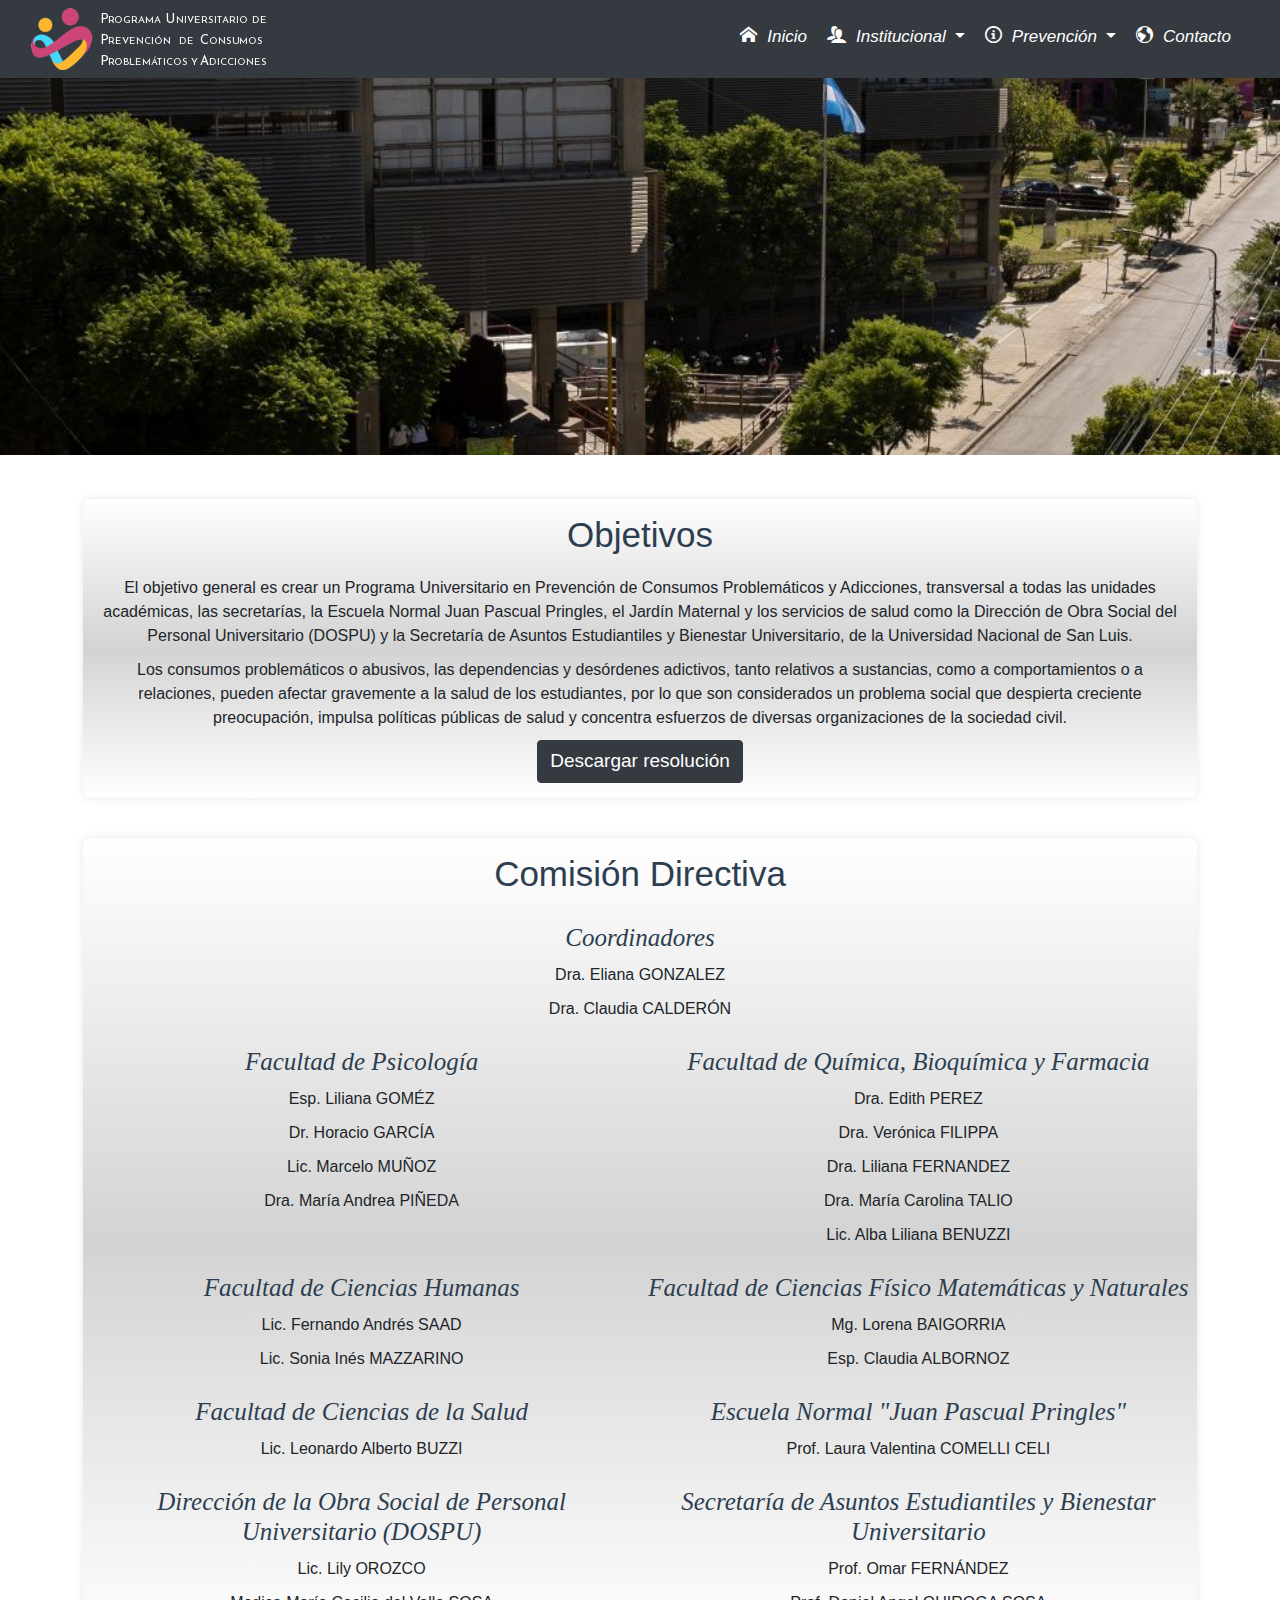
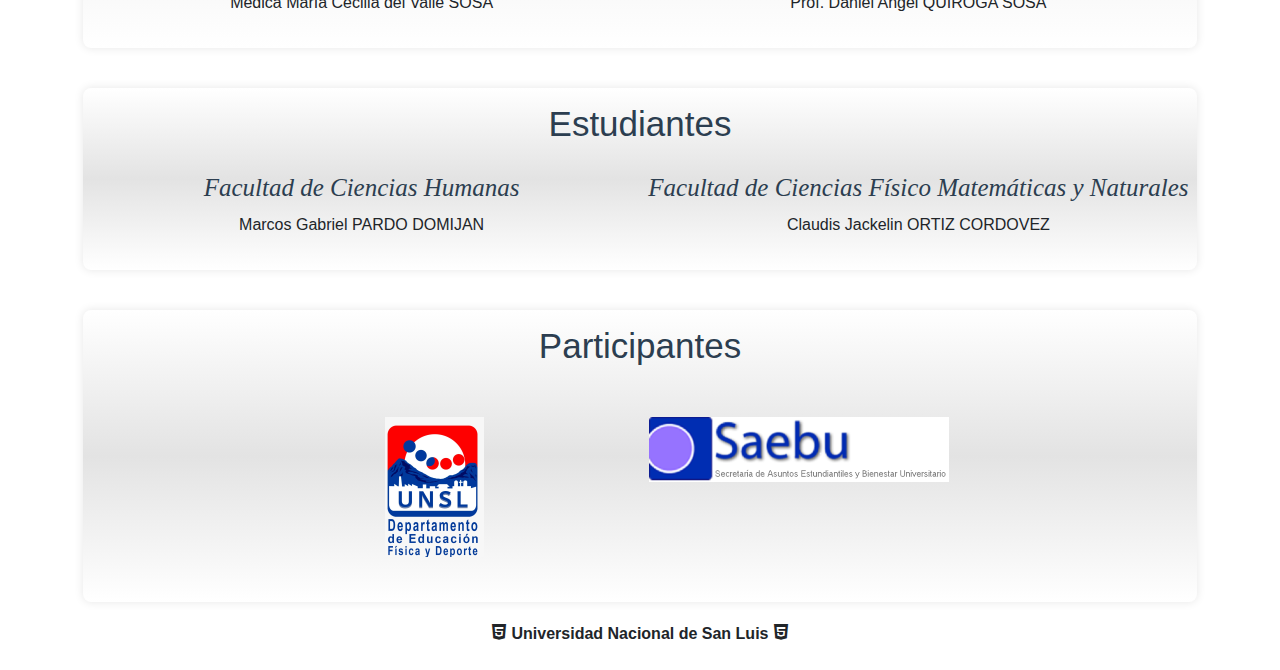
==== commit 1336bdaa: "actualizacion de imagenes" ====
--- a/institucional.html
+++ b/institucional.html
@@ -3,25 +3,23 @@
   <head>
     <meta charset="utf-8">
     <meta name="viewport" content="width=device-width, initial-scale=1, shrink-to-fit=no">
-    <title>Programa Universitario de Prevenci&oacute;n de Consumos Problem&aacute;ticos y Adicciones</title>
+    <title>Programa Universitario de Prevenci&oacute;n de Consumos Problem&aacute;ticos y Adicciones. Institucional</title>
     <link rel="stylesheet" href="css/bootstrap.min.css">
     <link href="css/style.css" rel="stylesheet">
-    <link href="fonts.css" rel="stylesheet">
+    <link href="css/fonts.css" rel="stylesheet">
     <link rel="stylesheet" href="css/animate.min.css">
-    <link rel="icon" type="image/png" href="/img/logosPrograma/loguito.png" />
+    <!--<link rel="icon" type="image/png" href="/img/logosPrograma/loguito.png" />-->
   </head>
 
   <body>
-      <!-- Mapas para las imagenes -->
-    <map name="inadi">
-      <area shape="poly" coords="30,17,95,1,170,17,173,92,178,135,19,136,26,91,100,138,5,58" target="_blank" href="https://www.argentina.gob.ar/inadi">	
-    </map>	
       <!-- Menu de Navegaci�n -->	
     <header id="nav-placeholder"></header >	
+
       <!-- Portada -->
     <section>
       <div class="contenedor-imagen2"></div>
     </section><br>
+
       <!-- Objetivos -->
     <section id="objetivos">
       <div  class="container text-center jumbotron" id = "contenido-mitos">        
@@ -137,12 +135,15 @@
       </div><br>	
     </section>
 
-      <!-- Scripts -->	
-    <script src="js/jquery/jquery-3.5.1.min.js"></script> 
-    <script src="js/popper.min.js"></script>
-    <script src="js/bootstrap.min4.5.2.js"></script>
-      <!-- Scripts personalizados -->
-    <script src="js/nav.js"></script>
-    <script src="js/button.js"></script>
+			<!-- Scripts -->	
+			<script src="js/jquery/jquery-3.5.1.min.js"></script>
+			<script src="js/popper.min.js"></script>
+			<script src="js/bootstrap.min4.5.2.js"></script>
+		   
+			<!-- Scripts personalizados -->
+		
+		<script src="js/nav.js"></script>
+		<script src = "js/logo.js"></script>
+		<script src="js/button.js"></script>
   </body>
 </html>--- a/css/style.css
+++ b/css/style.css
@@ -317,43 +317,42 @@
   font-family: Times New Roman;
 }
 
-
 .contenedor-imagen {
   padding: 0;
   margin: 0;
   background-image: url('../img/universidad.png');
-  background-size:cover;
-  background-position: center;
+  background-size: cover;
+  background-position: center; /* Asegura que la parte superior de la imagen esté siempre visible */
   background-repeat: no-repeat;
-  height: 45vh;
+  height: 55vh;
   min-height: 300px; /* Altura mínima */
   max-height: 600px; /* Altura máxima */
   width: 100%;
-  margin-top: 35px;
+  margin-top: 55px;
   object-fit: cover;
   display: flex;
-  position: relative; /* Asegurar que el ::before se posicione correctamente */
-
+  position: relative; /* Asegura que el ::before se posicione correctamente */
 }
 
 
 .contenedor-imagen2 {
   padding: 0;
   margin: 0;
-  background-image: url('../img/rectorado.jpg');
+  background-image: url('../img/unsl20.jpg');
   background-size: cover;
   background-position: center;
   background-repeat: no-repeat;
   height: 45vh;
   min-height: 300px; /* Altura mínima */
-  max-height: 600px; /* Altura máxima */
+  max-height: 400px; /* Altura máxima */
   width: 100%;
-  margin-top: 35px;
+  margin-top: 55px;
   object-fit: cover;
   display: flex;
   position: relative; /* Asegurar que el ::before se posicione correctamente */
 
 }
+
 
 #contenido-mitos {
   max-width: 87%;
@@ -422,12 +421,32 @@
   .mitos-image {
     height: 40vh; /* La altura se ajustará automáticamente para mantener la proporción */
   }
+
 }
 
 @media (max-width: 760px) {
   .myth-reality-list li {
       width: 100%;
   }
+  .contenedor-imagen {
+    height: 30vh; /* Ajusta la altura para pantallas pequeñas */
+    min-height: 200px; 
+    max-height: 300px;
+    background-position: top; /* Asegura que la parte superior de la imagen esté siempre visible */
+    background-size: cover; /* Ajusta el tamaño de la imagen para cubrir todo el contenedor */
+    background-repeat: no-repeat; /* Evita que la imagen se repita */
+    margin-top: 75px;
+  }
+  .contenedor-imagen2 {
+    height: 30vh; /* Ajusta la altura para pantallas pequeñas */
+    min-height: 200px; 
+    max-height: 300px;
+    background-position: center; /* Asegura que la parte superior de la imagen esté siempre visible */
+    background-size: cover; /* Ajusta el tamaño de la imagen para cubrir todo el contenedor */
+    background-repeat: no-repeat; /* Evita que la imagen se repita */
+    margin-top: 75px;
+  }
+
 }
 
 @media (max-width: 480px) {
--- a/css/fonts.css
+++ b/css/fonts.css
@@ -0,0 +1,86 @@
+@font-face {
+  font-family: 'icomoon';
+  src:  url('fonts/icomoon.eot?qnvz5k');
+  src:  url('fonts/icomoon.eot?qnvz5k#iefix') format('embedded-opentype'),
+    url('fonts/icomoon.ttf?qnvz5k') format('truetype'),
+    url('fonts/icomoon.woff?qnvz5k') format('woff'),
+    url('fonts/icomoon.svg?qnvz5k#icomoon') format('svg');
+  font-weight: normal;
+  font-style: normal;
+}
+
+[class^="icon-"], [class*=" icon-"] {
+  /* use !important to prevent issues with browser extensions that change fonts */
+  font-family: 'icomoon' !important;
+  speak: none;
+  font-style: normal;
+  font-weight: normal;
+  font-variant: normal;
+  text-transform: none;
+  line-height: 1;
+
+  /* Better Font Rendering =========== */
+  -webkit-font-smoothing: antialiased;
+  -moz-osx-font-smoothing: grayscale;
+}
+
+.icon-home:before {
+  content: "\e900";
+}
+.icon-office:before {
+  content: "\e903";
+}
+.icon-pencil2:before {
+  content: "\e906";
+}
+.icon-book:before {
+  content: "\e91f";
+}
+.icon-file-picture:before {
+  content: "\e927";
+}
+.icon-paste:before {
+  content: "\e92d";
+}
+.icon-folder-open:before {
+  content: "\e930";
+}
+.icon-phone:before {
+  content: "\e942";
+}
+.icon-envelop:before {
+  content: "\e945";
+}
+.icon-undo:before {
+  content: "\e965";
+}
+.icon-user:before {
+  content: "\e971";
+}
+.icon-users:before {
+  content: "\e972";
+}
+.icon-user-tie:before {
+  content: "\e976";
+}
+.icon-target:before {
+  content: "\e9b3";
+}
+.icon-earth:before {
+  content: "\e9ca";
+}
+.icon-info:before {
+  content: "\ea0c";
+}
+.icon-embed2:before {
+  content: "\ea80";
+}
+.icon-facebook2:before {
+  content: "\ea91";
+}
+.icon-html-five:before {
+  content: "\eae4";
+}
+.icon-html-five2:before {
+  content: "\eae5";
+}
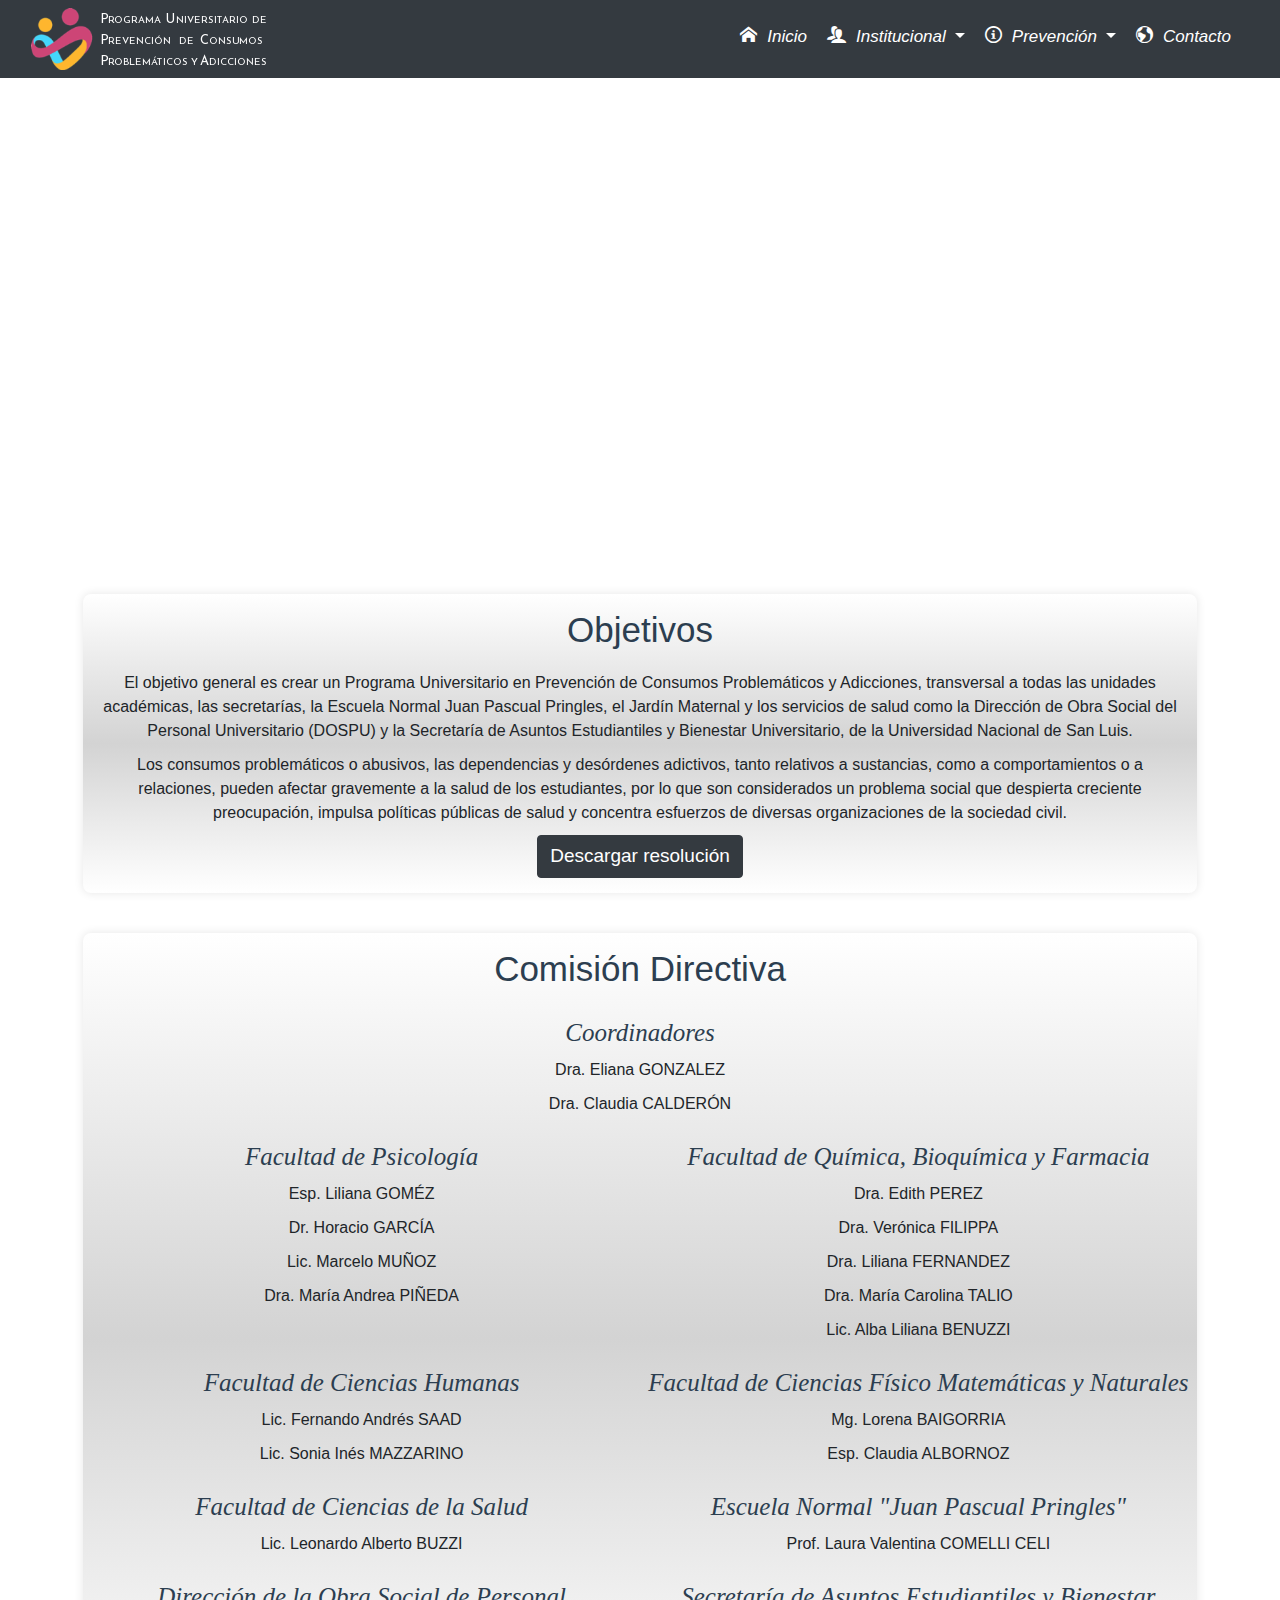
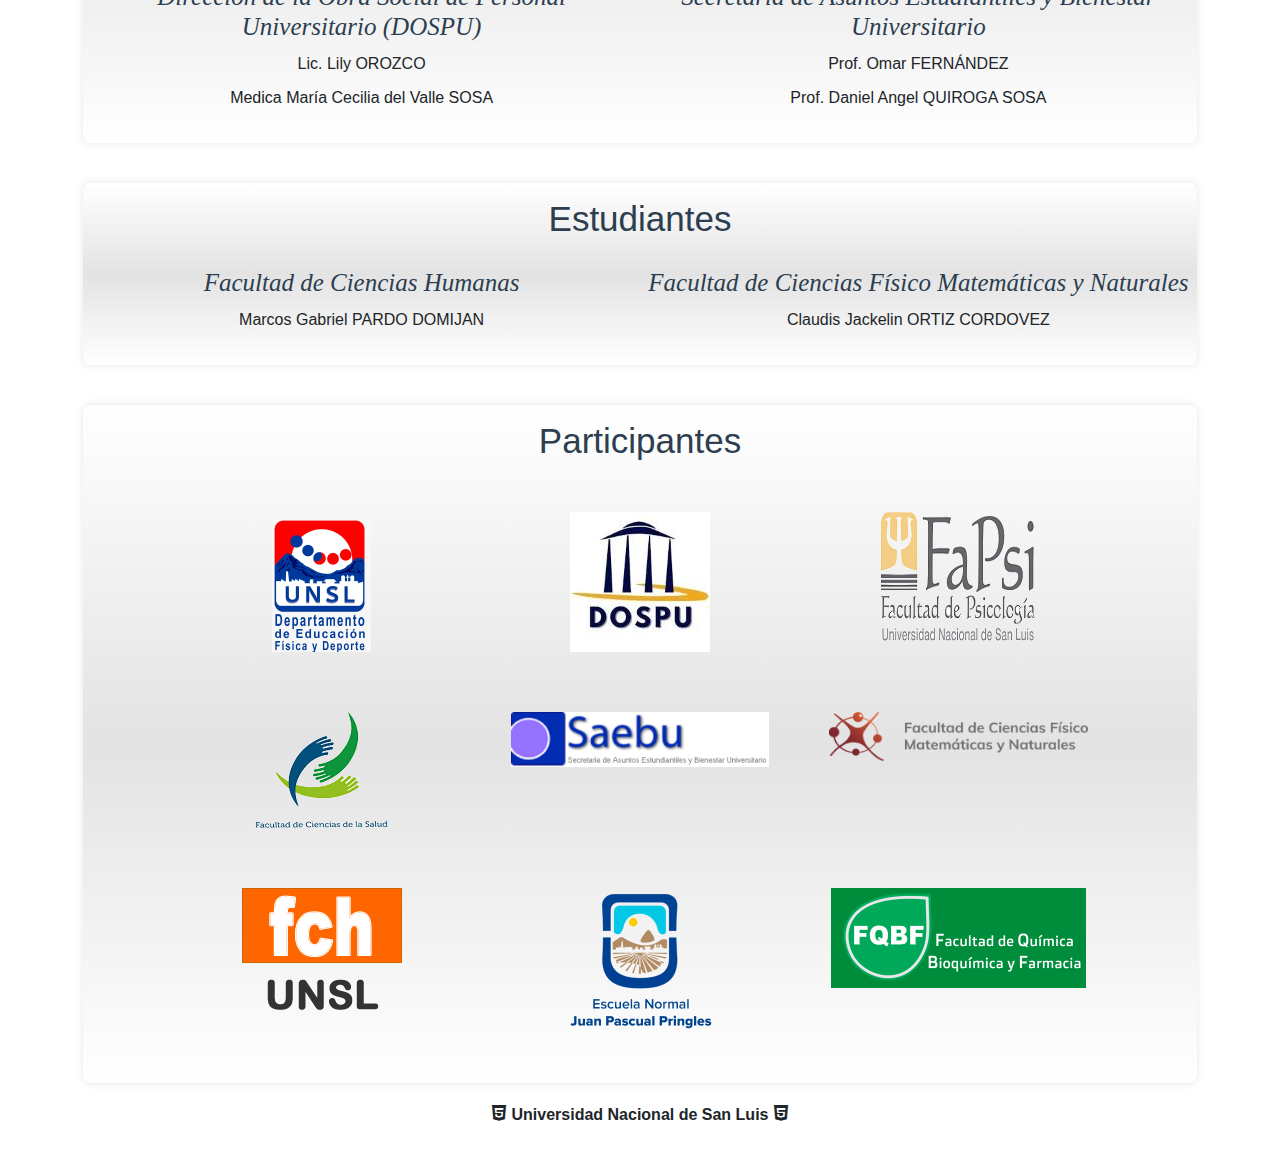
==== commit 4cc9a972: "Se agragaron logo en participantes y se redireccionarón respectivamente" ====
--- a/institucional.html
+++ b/institucional.html
@@ -116,17 +116,62 @@
       <div  class="container text-center jumbotron2" id = "contenido-mitos">
         <h1>Participantes</h1>
         <div class="row justify-content-center">
-          <div class="img col-lg-3" >
-            <a target="_blank" href="http://saebu.unsl.edu.ar/">
+          <div class="img col-md-5 col-lg-3" >
+            <a target="_blank" href="http://saebu.unsl.edu.ar/dpto-deporte">
               <img src="img/logosParticipantes/logoDeportes140.png"  class="img-fluid">
             </a>	
-          </div>        
-          <div class="img col-lg-4" >
+          </div>    
+          <div class="img col-md-5 col-lg-3" >
+            <a target="_blank" href="https://dospu.unsl.edu.ar/">
+              <img src="img/logosParticipantes/DOSPU140.jpg"  class="img-fluid">
+            </a>	
+          </div>     
+          <div class="img col-md-5 col-lg-3" >
+            <a target="_blank" href="https://fapsi.unsl.edu.ar/">
+              <img src="img/logosParticipantes/fapsi.png" class="img-fluid">
+            </a>	
+          </div>	
+     
+          <div class="img col-md-5 col-lg-3" >
+            <a target="_blank" href="http://www.facultaddesalud.unsl.edu.ar/">
+              <img src="img/logosParticipantes/salud.png"  class="img-fluid">
+            </a>	
+          </div>  
+          <div class="img col-md-5 col-lg-3" >
             <a target="_blank" href="http://saebu.unsl.edu.ar/">
               <img src="img/logosParticipantes/logo-saebu300-65.png" class="img-fluid">
             </a>	
           </div>	
-        </div>     
+
+          <div class="img col-md-5 col-lg-3" >
+            <a target="_blank" href="https://fmn.unsl.edu.ar/">
+              <img src="img/logosParticipantes/FCFMN300.png"   class="img-fluid">
+            </a>	
+          </div>     
+    
+          <div class="img col-md-5 col-lg-3" >
+            <a target="_blank" href="https://humanas.unsl.edu.ar/">
+              <img src="img/logosParticipantes/fch.png" class="img-fluid">
+            </a>	
+          </div>
+          <div class="img col-md-5 col-lg-3" >
+            <a target="_blank" href="http://server-enjpp.unsl.edu.ar/escuela/">
+              <img src="img/logosParticipantes/escuelaJuanPP.png"  class="img-fluid">
+            </a>	
+          </div>  	
+
+          <div class="img col-md-5 col-lg-3" >
+            <a target="_blank" href="http://www.fqbf.unsl.edu.ar/">
+              <img src="img/logosParticipantes/FQBF100.png"  class="img-fluid">
+            </a>	
+          </div>  
+
+      
+     
+          
+     
+    
+        </div>   
       </div>
       <div class="text-center">
         <span class="icon-html-five"></span>
@@ -143,7 +188,6 @@
 			<!-- Scripts personalizados -->
 		
 		<script src="js/nav.js"></script>
-		<script src = "js/logo.js"></script>
 		<script src="js/button.js"></script>
   </body>
 </html>--- a/css/style.css
+++ b/css/style.css
@@ -114,6 +114,7 @@
   padding: 10px; 
   margin: 20px;
   height: auto;
+ 
 }
 
 .img:hover{
@@ -135,13 +136,6 @@
   border-color: rgb(255,255,255);
 } 
 
-
-/*Estilo para el msj*/
-/*.contact{
-  background-image: linear-gradient(White, LightGray, white);
-  border-radius: 5px;
-  box-shadow: 0 15px 10px rgba(0,0,0,.25);
-}*/
 
 /*Estilo para el logo de Facebook*/
 .face{
@@ -338,13 +332,13 @@
 .contenedor-imagen2 {
   padding: 0;
   margin: 0;
-  background-image: url('../img/unsl20.jpg');
+  background-image: url('../img/DSC00533.jpg');
   background-size: cover;
   background-position: center;
   background-repeat: no-repeat;
-  height: 45vh;
+  height: 55vh;
   min-height: 300px; /* Altura mínima */
-  max-height: 400px; /* Altura máxima */
+  max-height: 600px; /* Altura máxima */
   width: 100%;
   margin-top: 55px;
   object-fit: cover;
